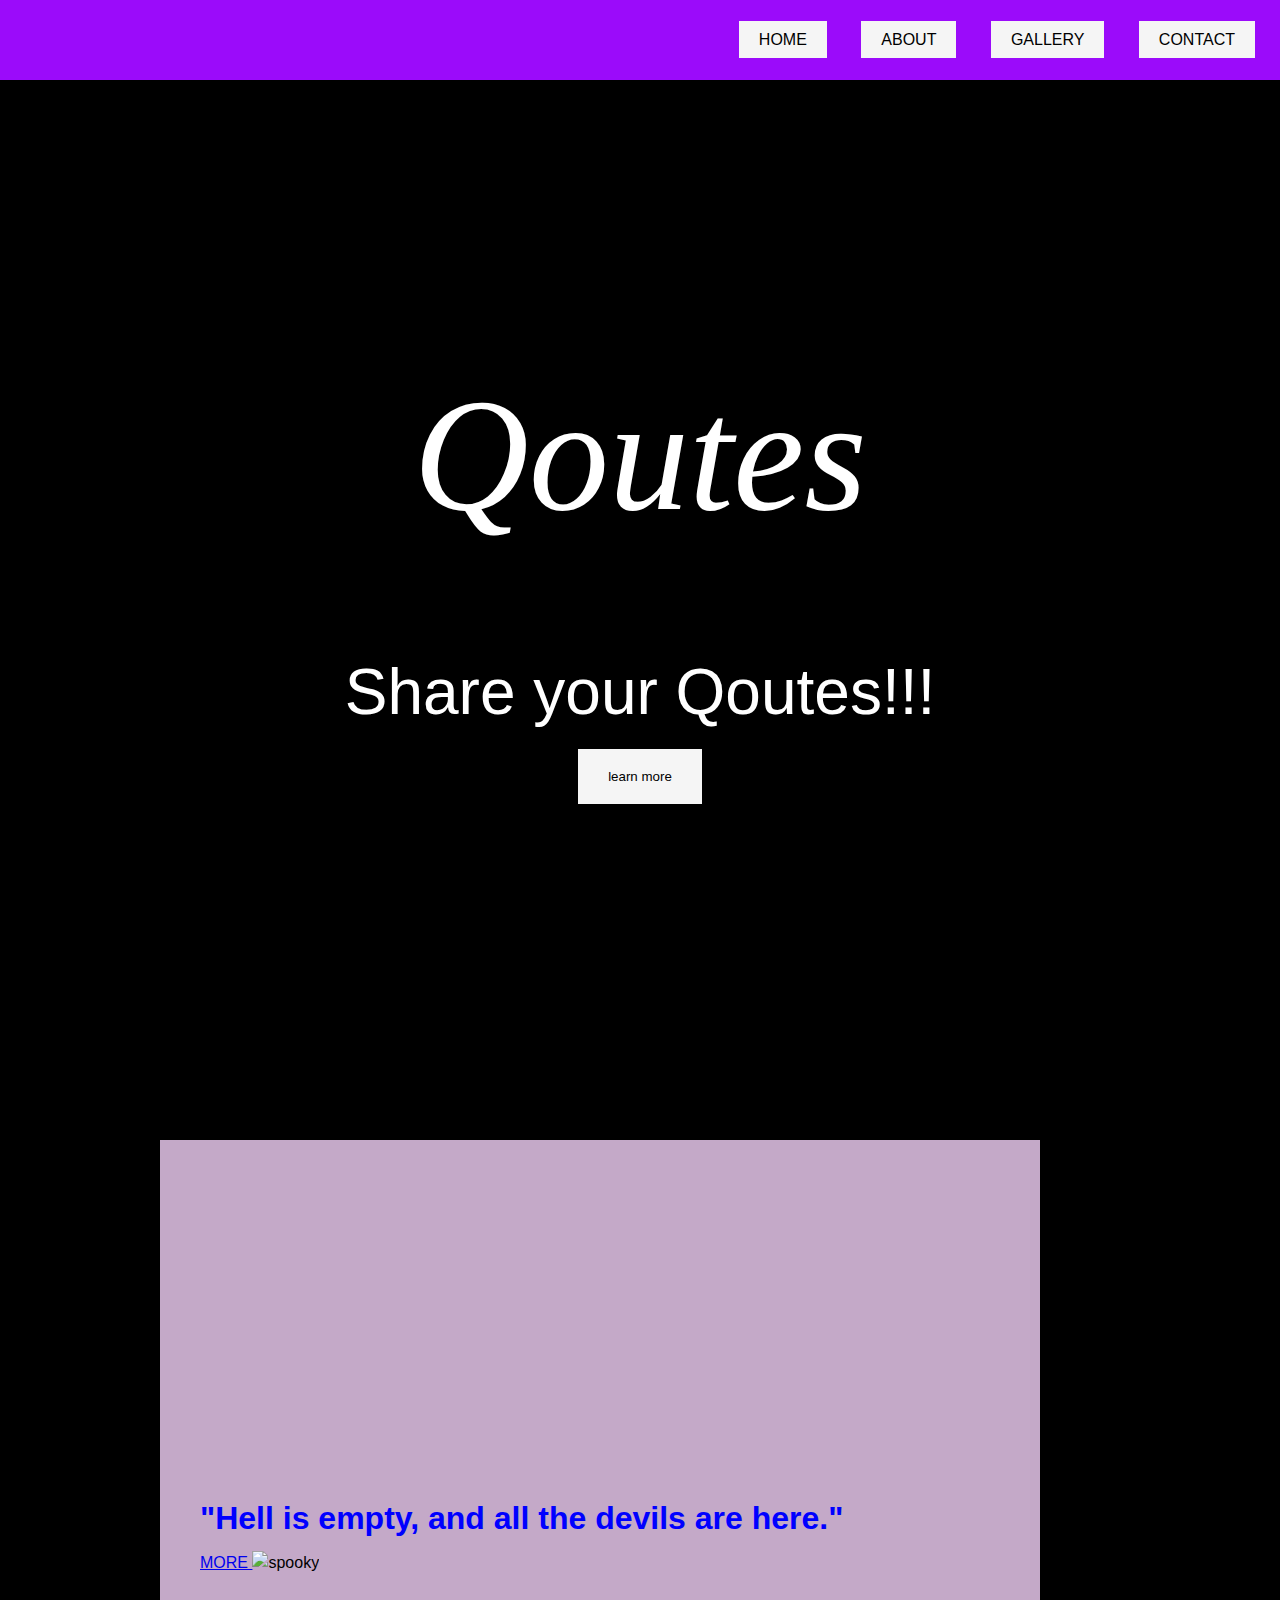
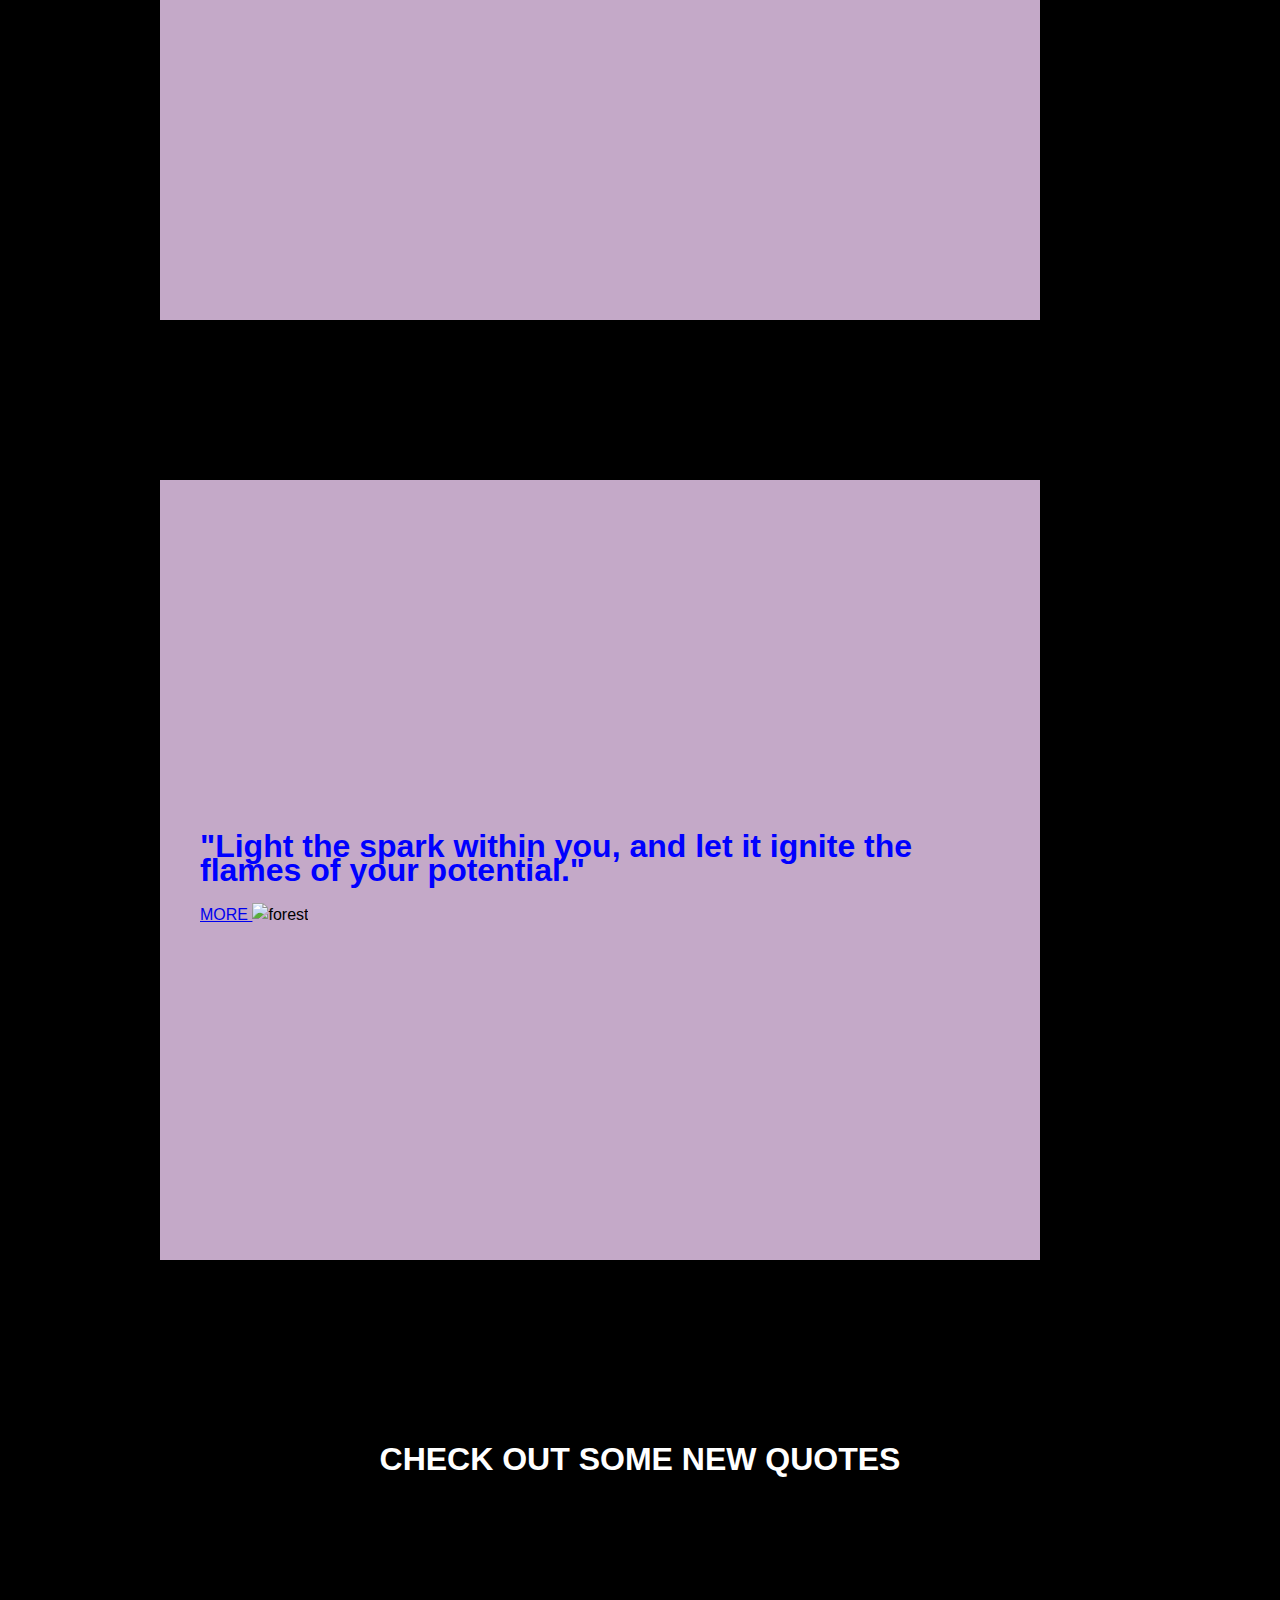
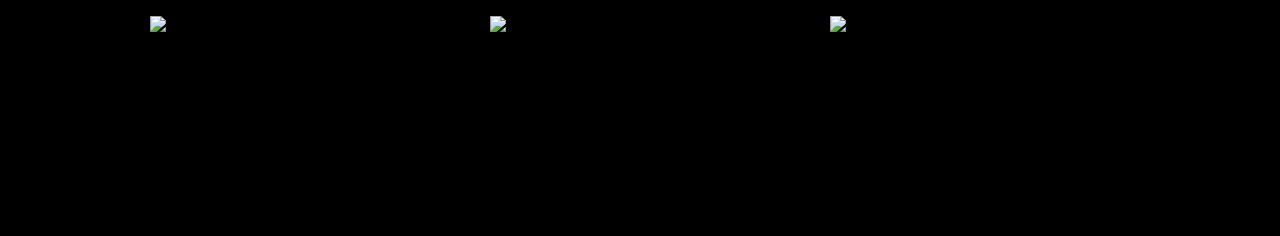
==== index.html @ 04e099a5 "Add files via upload" ====
<!DOCTYPE html>
<html lang="en">
<head>
    <meta charset="UTF-8">
    <meta name="viewport" content="width=device-width, initial-scale=1.0">
    <link rel="stylesheet" href="./styles.css"/>
    <title>Qoutes SnapShots</title>
</head>
<body>
   <nav>
    <div class="logo-container">
        <h1 class="logo"></h1>
    </div>
    <ul>
        <li><a href="">HOME</a></li>
        <li><a href="">ABOUT</a></li>
        <li><a href="">GALLERY</a></li>
        <li><a href="">CONTACT</a></li>
    </ul>
   </nav>
<!--header/Hero-->
<main>
    <section class="content-container">
        <h1>
            Qoutes 
        </h1>
        <p class="info">
           Share your Qoutes!!!
        </p>
        <button class="cta">learn more</button>
    </section>
</main>
<section class="card">
    <div class="card-content">
        <h1>"Hell is empty, and all the devils are here."</h1>
    <a href="#"> MORE </a>
    <img src="https://img.freepik.com/premium-photo/purple-punk-cyber-human-skull-with-weapon-neural-network-ai-generated_76080-20063.jpg" alt="spooky" class=" first-image">
    </div>
</section>
<section class="card">
    <div class="card-content">
        <h1>"Light the spark within you, and let it ignite the flames of your potential." </h1>
    
    <a href="#"> MORE </a>
    <img src="https://st5.depositphotos.com/1026649/63661/i/450/depositphotos_636612106-stock-photo-fantasy-forest-night-glowing-flowers.jpg" alt="forest" class="second-image">
    </div>
</section>
<section class="qoute">
    <h1 class="last">CHECK OUT SOME NEW QUOTES</h1>
    <div class="qoute">
      <div class="qoute-img">
        <img src="https://encrypted-tbn0.gstatic.com/images?q=tbn:ANd9GcQfGzXxB4Kx-97L3ejO09stJiIm-twKTUEw0g&s" alt="qoute-img">
      </div>
      <div class="qoute-img">
        <img src="https://encrypted-tbn0.gstatic.com/images?q=tbn:ANd9GcSsvDtpCOpTt7I9_yl6v1G_Xju5jQ-bjMeZ2g&s" alt="qoute-img">
      </div>
      <div class="qoute-img">
        <img src="https://encrypted-tbn0.gstatic.com/images?q=tbn:ANd9GcRz1ga848LRN65Tg7lU6dojRZEVHX5ejMKlyg&s" alt="qoute-img">
      </div>
    </div>
  </section>
</body>
</html>
---- styles.css ----
body {
  background-color: #000;
  margin: 0;
  padding: 0;
  font-family: Arial, sans-serif;
}

main {
  background: url(https://wallpapers.com/images/hd/girly-skull-g1ifdl10crf2ogku.jpg);
  background-position: center;
  background-size: cover;
  background-repeat: no-repeat;
  height: 100vh;
  display: flex;
  flex-direction: column;
  justify-content: center;
  align-items: center;
  text-align: center;
}
main h1 {
  font-size: 10rem;
  color: white;
  font-style: italic;
  font-weight: 400;
  font-family: Georgia, "Times New Roman", Times, serif;
}
main p {
  max-width: 600px;
  margin: 10px;
  color: white;
  font-size: 4rem;
  text-align: center;
}
main button {
  border: none;
  background-color: whitesmoke;
  padding: 20px 30px;
  cursor: pointer;
  display: block;
  margin: 20px auto 0;
  text-align: center;
}
main button:hover {
  background-color: blueviolet;
  transition: background-color 0.3s ease-in-out;
}

nav {
  display: flex;
  justify-content: space-between;
  align-items: center;
  padding: 15px;
  width: 100%;
  background: rgb(155, 11, 250);
}

nav .logo-container {
  margin-left: 40px;
}

nav ul {
  margin-right: 40px;
  list-style: none;
  padding: 0;
}

nav li {
  display: inline;
  margin-left: 30px;
}

nav li a {
  text-decoration: none;
  background-color: whitesmoke;
  padding: 10px 20px;
  font-weight: 300;
  color: #000;
}

nav li a:hover {
  background-color: blueviolet;
}

.card {
  height: 700px;
  width: 800px;
  display: flex;
  align-items: center;
  justify-content: space-between;
  background-color: rgb(196, 169, 200);
  padding: 40px;
  line-height: 24px;
  margin: 10rem;
  position: relative;
}
.card.card-content {
  width: 100%;
  height: 100%;
  padding: 80px;
  font-family: sans-serif;
  display: flex;
  flex-direction: column;
  align-items: center;
}
.card.card-content a {
  border: none;
  padding: 10px 20px;
  cursor: pointer;
  margin-bottom: 20px;
  text-align: center;
  position: absolute;
  top: -50px;
  left: 50%;
  transform: translateX(-50%);
}
.card.card-content .first-image {
  width: 50%;
  max-width: 100px;
  height: auto;
  border-radius: 10px;
  box-shadow: 0 10px 20px rgba(50, 7, 51, 0.3);
  margin-top: 20px;
}

.qoute {
  margin-top: 6rem;
  display: flex;
  flex-wrap: wrap;
  justify-content: center;
  align-items: center;
}

.qoute-img {
  width: 300px;
  height: 200px;
  margin: 20px;
  box-sizing: border-box;
  transition: transform 0.3s ease-in-out;
}
.qoute-img:hover {
  transform: scale(1.1);
  border-color: blueviolet;
}
.qoute-img img {
  width: 300px; /* set a fixed width for all images */
  height: 200px; /* set a fixed height for all images */
}

.card .card-content h1 {
  color: blue;
}

.qoute .last {
  color: white;
}

.card.card-content a {
  color: black;
}/*# sourceMappingURL=styles.css.map */
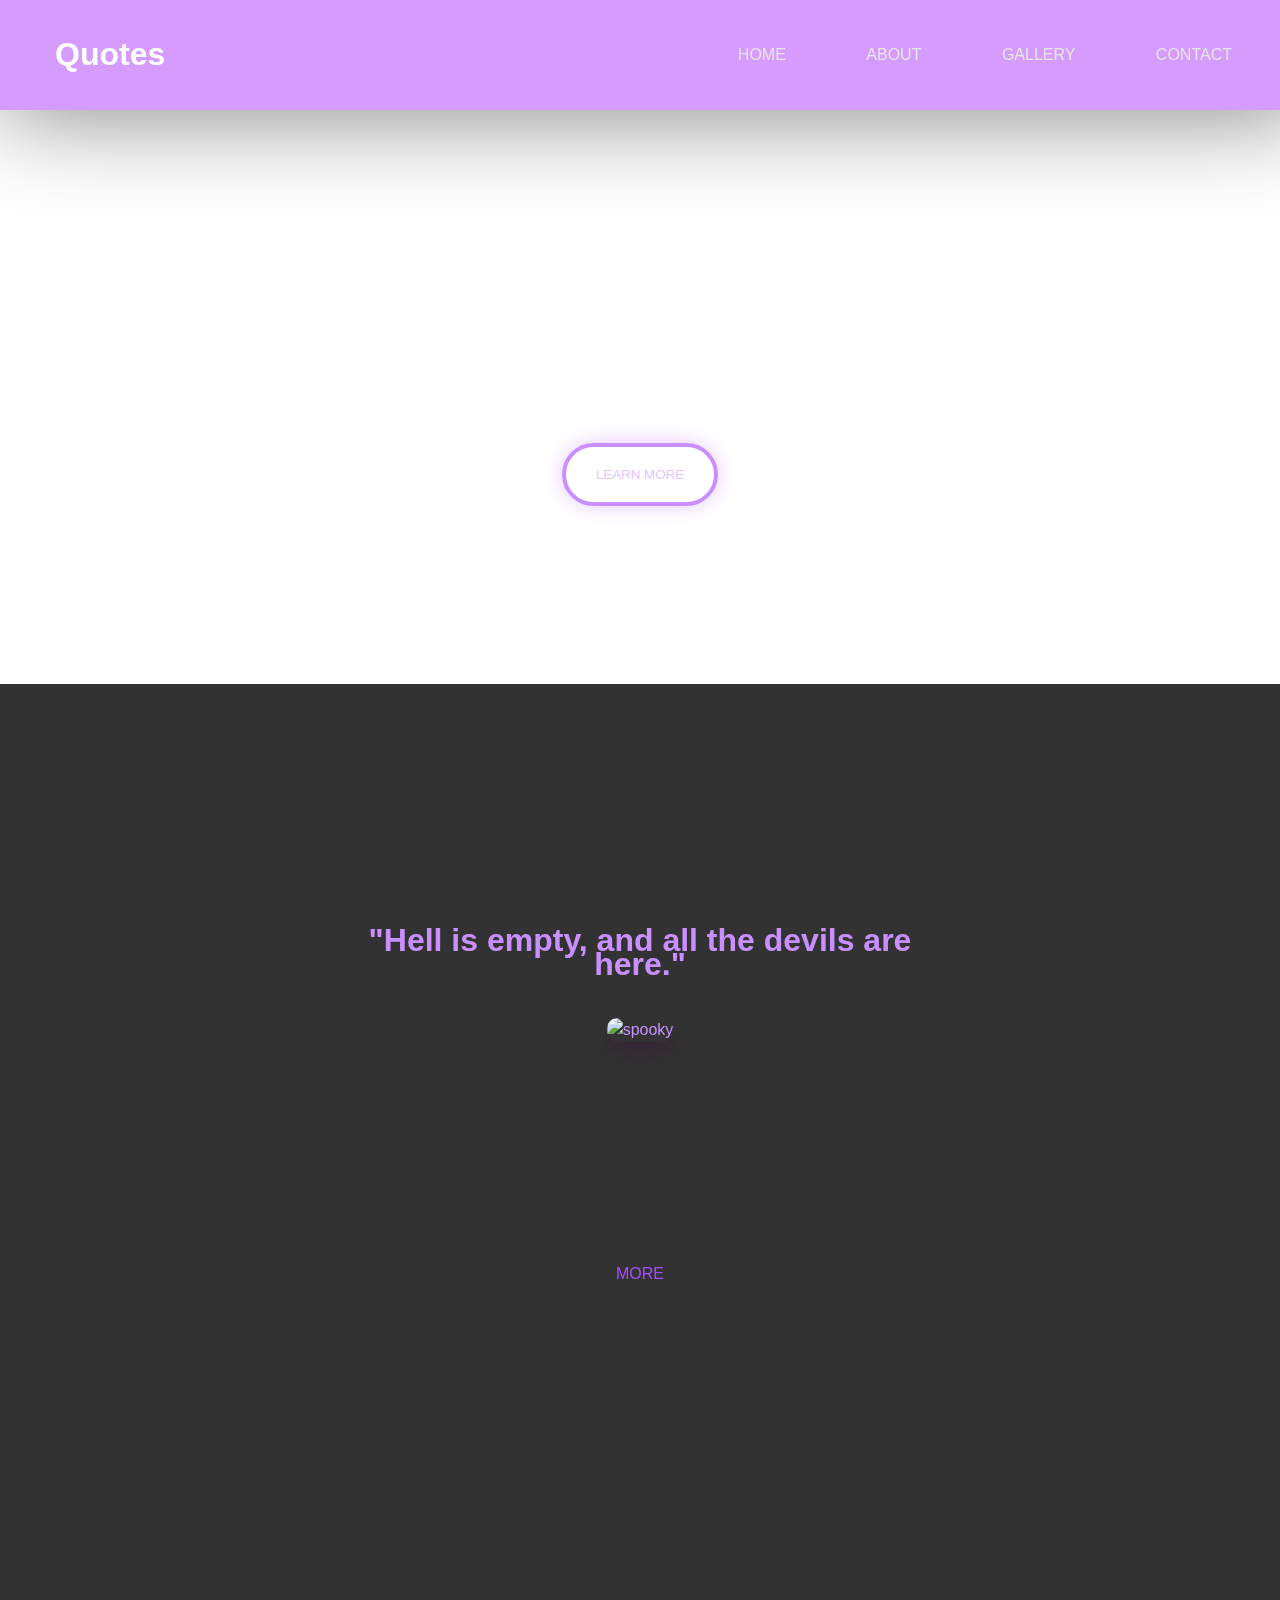
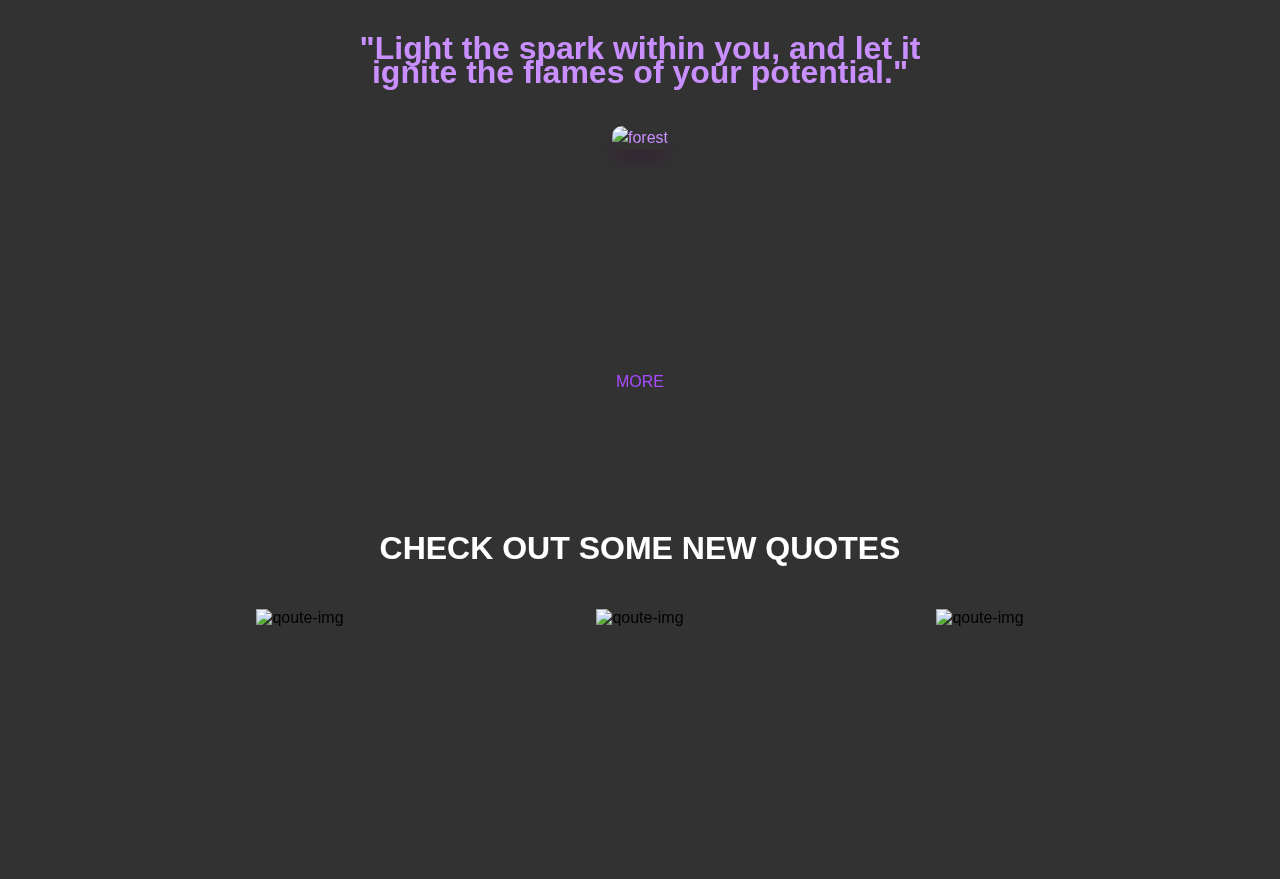
==== commit 4c452417: "Improvement" ====
--- a/index.html
+++ b/index.html
@@ -9,7 +9,7 @@
 <body>
    <nav>
     <div class="logo-container">
-        <h1 class="logo"></h1>
+        <h1 class="logo">Quotes</h1>
     </div>
     <ul>
         <li><a href="">HOME</a></li>
@@ -22,32 +22,34 @@
 <main>
     <section class="content-container">
         <h1>
-            Qoutes 
+           Quotes
         </h1>
         <p class="info">
-           Share your Qoutes!!!
+           Share your Quotes!!!
         </p>
         <button class="cta">learn more</button>
     </section>
 </main>
-<section class="card">
-    <div class="card-content">
-        <h1>"Hell is empty, and all the devils are here."</h1>
-    <a href="#"> MORE </a>
-    <img src="https://img.freepik.com/premium-photo/purple-punk-cyber-human-skull-with-weapon-neural-network-ai-generated_76080-20063.jpg" alt="spooky" class=" first-image">
-    </div>
-</section>
-<section class="card">
-    <div class="card-content">
-        <h1>"Light the spark within you, and let it ignite the flames of your potential." </h1>
-    
-    <a href="#"> MORE </a>
-    <img src="https://st5.depositphotos.com/1026649/63661/i/450/depositphotos_636612106-stock-photo-fantasy-forest-night-glowing-flowers.jpg" alt="forest" class="second-image">
-    </div>
-</section>
-<section class="qoute">
+<center>
+<section class="second-sec">
+  <section class="card">
+      <div class="card-content">
+          <h1 style="color: rgb(201, 143, 255);">"Hell is empty, and all the devils are here."</h1>
+      <a href="#"> MORE </a>
+      <img src="https://img.freepik.com/premium-photo/purple-punk-cyber-human-skull-with-weapon-neural-network-ai-generated_76080-20063.jpg" alt="spooky" class=" first-image">
+      </div>
+  </section>
+  <section class="card">
+      <div class="card-content">
+          <h1 style="color: rgb(201, 143, 255);">"Light the spark within you, and let it ignite the flames of your potential." </h1>
+      
+      <a href="#"> MORE </a>
+      <img src="https://st5.depositphotos.com/1026649/63661/i/450/depositphotos_636612106-stock-photo-fantasy-forest-night-glowing-flowers.jpg" alt="forest" class="second-image">
+      </div>
+  </section>
+  <section class="qoute">
     <h1 class="last">CHECK OUT SOME NEW QUOTES</h1>
-    <div class="qoute">
+    <div class="qoute-img-holder">
       <div class="qoute-img">
         <img src="https://encrypted-tbn0.gstatic.com/images?q=tbn:ANd9GcQfGzXxB4Kx-97L3ejO09stJiIm-twKTUEw0g&s" alt="qoute-img">
       </div>
@@ -59,5 +61,7 @@
       </div>
     </div>
   </section>
+</section>
+</center>
 </body>
-</html>+</html>
--- a/styles.css
+++ b/styles.css
@@ -3,16 +3,16 @@
   margin: 0;
   padding: 0;
   font-family: Arial, sans-serif;
-}
-
-main {
   background: url(https://wallpapers.com/images/hd/girly-skull-g1ifdl10crf2ogku.jpg);
   background-position: center;
   background-size: cover;
   background-repeat: no-repeat;
-  height: 100vh;
+  background-attachment: fixed;
+}
+
+main {
   display: flex;
-  flex-direction: column;
+  flex-direction: column; 
   justify-content: center;
   align-items: center;
   text-align: center;
@@ -25,6 +25,8 @@
   font-family: Georgia, "Times New Roman", Times, serif;
 }
 main p {
+  position: relative;
+  bottom: 80px;
   max-width: 600px;
   margin: 10px;
   color: white;
@@ -32,17 +34,26 @@
   text-align: center;
 }
 main button {
-  border: none;
-  background-color: whitesmoke;
+  color: rgb(227, 198, 255);
+  position: relative;
+  bottom: 50px;
+  border: solid 4px rgb(201, 143, 255);
+  border-radius: 40px;
+  background-color: transparent;
+  text-transform: uppercase;
   padding: 20px 30px;
   cursor: pointer;
   display: block;
   margin: 20px auto 0;
   text-align: center;
+  transition: 0.5s ease-in-out;
+  box-shadow: 0 0 20px rgba(201, 143, 255, 0.472);
 }
 main button:hover {
-  background-color: blueviolet;
-  transition: background-color 0.3s ease-in-out;
+  background-color: rgb(201, 143, 255);
+  transition: 0.5s ease-in-out;
+  color: black;
+  box-shadow: 0 0 40px rgb(201, 143, 255);
 }
 
 nav {
@@ -51,17 +62,23 @@
   align-items: center;
   padding: 15px;
   width: 100%;
-  background: rgb(155, 11, 250);
+  background: rgba(154, 11, 250, 0.412);
+  backdrop-filter: blur(20px);
+  box-shadow: 0 0 100px rgba(0, 0, 0, 0.526);
+  z-index: 100;
+  position: fixed;
 }
 
 nav .logo-container {
   margin-left: 40px;
+  color: white;
 }
 
 nav ul {
   margin-right: 40px;
   list-style: none;
   padding: 0;
+  z-index: 101;
 }
 
 nav li {
@@ -71,29 +88,38 @@
 
 nav li a {
   text-decoration: none;
-  background-color: whitesmoke;
-  padding: 10px 20px;
-  font-weight: 300;
-  color: #000;
+  padding: 19px 23px;
+  font-weight: 400;
+  color: #e6e6e6;
+  transition: 0.5s;
+  border-radius: 10px;
 }
 
 nav li a:hover {
-  background-color: blueviolet;
+  transition: 0.5s;
+  backdrop-filter: blur(50px);
+  box-shadow: 0 0 30px rgba(0, 0, 0, 0.438);
+}
+
+.second-sec {
+  background-color: rgba(0, 0, 0, 0.805);
+  backdrop-filter: blur(30px);
 }
 
 .card {
-  height: 700px;
+  color: rgb(201, 143, 255);
+  height: 500px;
   width: 800px;
   display: flex;
   align-items: center;
-  justify-content: space-between;
-  background-color: rgb(196, 169, 200);
+  justify-content: center;
+  text-align: center;
   padding: 40px;
   line-height: 24px;
-  margin: 10rem;
+  margin: 8rem;
   position: relative;
 }
-.card.card-content {
+.card .card-content {
   width: 100%;
   height: 100%;
   padding: 80px;
@@ -101,21 +127,25 @@
   display: flex;
   flex-direction: column;
   align-items: center;
+  justify-content: center;
 }
-.card.card-content a {
+.card .card-content a {
   border: none;
   padding: 10px 20px;
   cursor: pointer;
-  margin-bottom: 20px;
+  margin-top: 600px;
   text-align: center;
   position: absolute;
-  top: -50px;
   left: 50%;
   transform: translateX(-50%);
+  color: rgb(168, 75, 255);
+  text-decoration: none;
 }
-.card.card-content .first-image {
+.card .card-content .first-image, .second-image {
+  /*
   width: 50%;
   max-width: 100px;
+  */
   height: auto;
   border-radius: 10px;
   box-shadow: 0 10px 20px rgba(50, 7, 51, 0.3);
@@ -123,11 +153,9 @@
 }
 
 .qoute {
-  margin-top: 6rem;
-  display: flex;
-  flex-wrap: wrap;
-  justify-content: center;
-  align-items: center;
+  margin-top: 13rem;
+  position: relative;
+  bottom: 50px;
 }
 
 .qoute-img {
@@ -137,6 +165,13 @@
   box-sizing: border-box;
   transition: transform 0.3s ease-in-out;
 }
+
+.qoute-img-holder {
+  display: flex;
+  justify-content: center;
+  align-items: center;
+}
+
 .qoute-img:hover {
   transform: scale(1.1);
   border-color: blueviolet;
